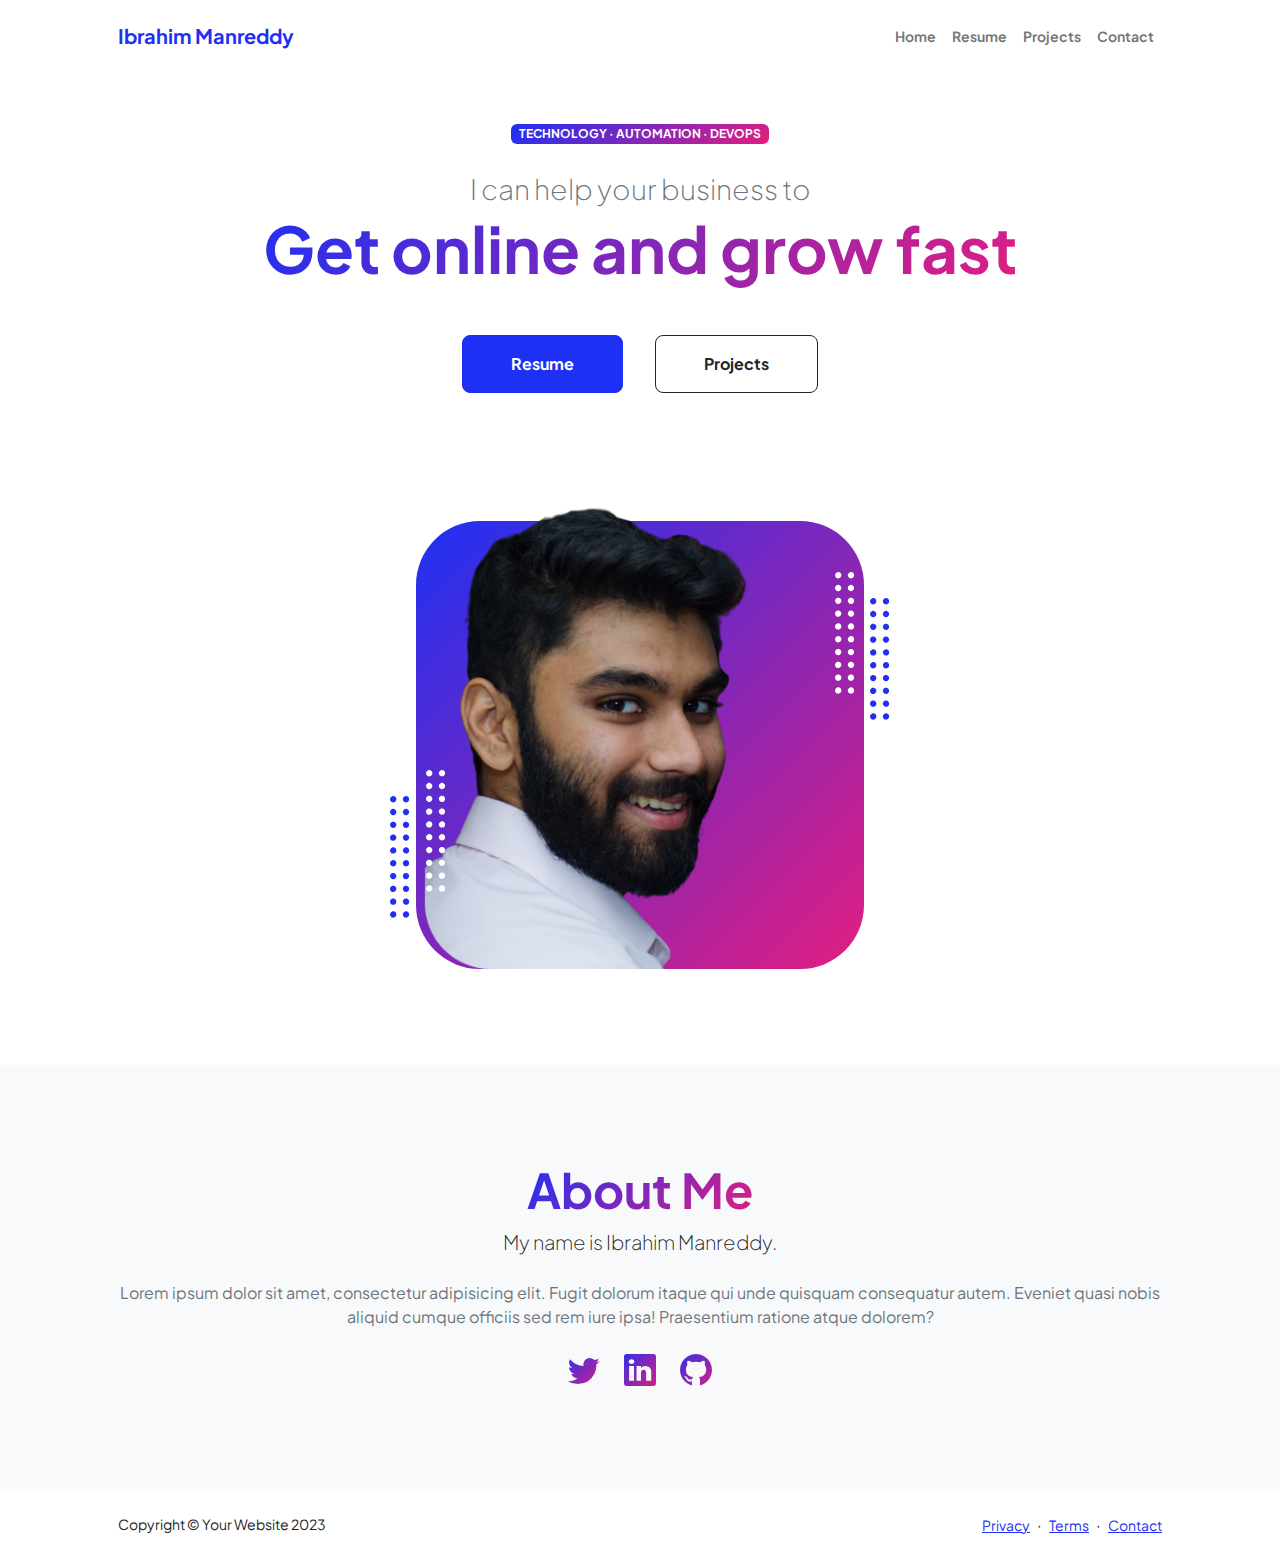
==== index.html @ 3e93861f "modified homepage" ====
<!DOCTYPE html>
<html lang="en">
    <head>
        <meta charset="utf-8" />
        <meta name="viewport" content="width=device-width, initial-scale=1, shrink-to-fit=no" />
        <meta name="description" content="" />
        <meta name="author" content="" />
        <title>Personal - Ibrahim Manreddy</title>
        <!-- Favicon-->
        <link rel="icon" type="image/x-icon" href="assets/favicon.ico" />
        <!-- Custom Google font-->
        <link rel="preconnect" href="https://fonts.googleapis.com" />
        <link rel="preconnect" href="https://fonts.gstatic.com" crossorigin />
        <link href="https://fonts.googleapis.com/css2?family=Plus+Jakarta+Sans:wght@100;200;300;400;500;600;700;800;900&amp;display=swap" rel="stylesheet" />
        <!-- Bootstrap icons-->
        <link href="https://cdn.jsdelivr.net/npm/bootstrap-icons@1.8.1/font/bootstrap-icons.css" rel="stylesheet" />
        <!-- Core theme CSS (includes Bootstrap)-->
        <link href="css/styles.css" rel="stylesheet" />
    </head>
    <body class="d-flex flex-column h-100">
        <main class="flex-shrink-0">
            <!-- Navigation-->
            <nav class="navbar navbar-expand-lg navbar-light bg-white py-3">
                <div class="container px-5">
                    <a class="navbar-brand" href="index.html"><span class="fw-bolder text-primary">Ibrahim Manreddy</span></a>
                    <button class="navbar-toggler" type="button" data-bs-toggle="collapse" data-bs-target="#navbarSupportedContent" aria-controls="navbarSupportedContent" aria-expanded="false" aria-label="Toggle navigation"><span class="navbar-toggler-icon"></span></button>
                    <div class="collapse navbar-collapse" id="navbarSupportedContent">
                        <ul class="navbar-nav ms-auto mb-2 mb-lg-0 small fw-bolder">
                            <li class="nav-item"><a class="nav-link" href="index.html">Home</a></li>
                            <li class="nav-item"><a class="nav-link" href="resume.html">Resume</a></li>
                            <li class="nav-item"><a class="nav-link" href="projects.html">Projects</a></li>
                            <li class="nav-item"><a class="nav-link" href="contact.html">Contact</a></li>
                        </ul>
                    </div>
                </div>
            </nav>
            <!-- Header-->
            <header class="py-5">
                <div class="container px-5 pb-5">
                    <div class="row gx-5 align-items-center">
                        <div class="col-xxl-5">
                            <!-- Header text content-->
                            <div class="text-center text-xxl-start">
                                <div class="badge bg-gradient-primary-to-secondary text-white mb-4"><div class="text-uppercase">Technology &middot; Automation &middot; DevOps</div></div>
                                <div class="fs-3 fw-light text-muted">I can help your business to</div>
                                <h1 class="display-3 fw-bolder mb-5"><span class="text-gradient d-inline">Get online and grow fast</span></h1>
                                <div class="d-grid gap-3 d-sm-flex justify-content-sm-center justify-content-xxl-start mb-3">
                                    <a class="btn btn-primary btn-lg px-5 py-3 me-sm-3 fs-6 fw-bolder" href="resume.html">Resume</a>
                                    <a class="btn btn-outline-dark btn-lg px-5 py-3 fs-6 fw-bolder" href="projects.html">Projects</a>
                                </div>
                            </div>
                        </div>
                        <div class="col-xxl-7">
                            <!-- Header profile picture-->
                            <div class="d-flex justify-content-center mt-5 mt-xxl-0">
                                <div class="profile bg-gradient-primary-to-secondary">
                                    <!-- TIP: For best results, use a photo with a transparent background like the demo example below-->
                                    <!-- Watch a tutorial on how to do this on YouTube (link)-->
                                    <img class="profile-img" src="assets/profile.png" alt="..." />
                                    <div class="dots-1">
                                        <!-- SVG Dots-->
                                        <svg version="1.1" xmlns="http://www.w3.org/2000/svg" xmlns:xlink="http://www.w3.org/1999/xlink" x="0px" y="0px" viewBox="0 0 191.6 1215.4" style="enable-background: new 0 0 191.6 1215.4" xml:space="preserve">
                                            <g transform="translate(0.000000,1280.000000) scale(0.100000,-0.100000)">
                                                <path d="M227.7,12788.6c-105-35-200-141-222-248c-43-206,163-412,369-369c155,32,275,190,260,339c-11,105-90,213-190,262        C383.7,12801.6,289.7,12808.6,227.7,12788.6z"></path>
                                                <path d="M1507.7,12788.6c-151-50-253-216-222-362c25-119,136-230,254-255c194-41,395,142,375,339c-11,105-90,213-190,262        C1663.7,12801.6,1569.7,12808.6,1507.7,12788.6z"></path>
                                                <path d="M227.7,11508.6c-105-35-200-141-222-248c-43-206,163-412,369-369c155,32,275,190,260,339c-11,105-90,213-190,262        C383.7,11521.6,289.7,11528.6,227.7,11508.6z"></path>
                                                <path d="M1507.7,11508.6c-151-50-253-216-222-362c25-119,136-230,254-255c194-41,395,142,375,339c-11,105-90,213-190,262        C1663.7,11521.6,1569.7,11528.6,1507.7,11508.6z"></path>
                                                <path d="M227.7,10228.6c-105-35-200-141-222-248c-43-206,163-412,369-369c155,32,275,190,260,339c-11,105-90,213-190,262        C383.7,10241.6,289.7,10248.6,227.7,10228.6z"></path>
                                                <path d="M1507.7,10228.6c-105-35-200-141-222-248c-43-206,163-412,369-369c155,32,275,190,260,339c-11,105-90,213-190,262        C1663.7,10241.6,1569.7,10248.6,1507.7,10228.6z"></path>
                                                <path d="M227.7,8948.6c-105-35-200-141-222-248c-43-206,163-412,369-369c155,32,275,190,260,339c-11,105-90,213-190,262        C383.7,8961.6,289.7,8968.6,227.7,8948.6z"></path>
                                                <path d="M1507.7,8948.6c-105-35-200-141-222-248c-43-206,163-412,369-369c155,32,275,190,260,339c-11,105-90,213-190,262        C1663.7,8961.6,1569.7,8968.6,1507.7,8948.6z"></path>
                                                <path d="M227.7,7668.6c-105-35-200-141-222-248c-43-206,163-412,369-369c155,32,275,190,260,339c-11,105-90,213-190,262        C383.7,7681.6,289.7,7688.6,227.7,7668.6z"></path>
                                                <path d="M1507.7,7668.6c-105-35-200-141-222-248c-43-206,163-412,369-369c155,32,275,190,260,339c-11,105-90,213-190,262        C1663.7,7681.6,1569.7,7688.6,1507.7,7668.6z"></path>
                                                <path d="M227.7,6388.6c-105-35-200-141-222-248c-43-206,163-412,369-369c155,32,275,190,260,339c-11,105-90,213-190,262        C383.7,6401.6,289.7,6408.6,227.7,6388.6z"></path>
                                                <path d="M1507.7,6388.6c-105-35-200-141-222-248c-43-206,163-412,369-369c155,32,275,190,260,339c-11,105-90,213-190,262        C1663.7,6401.6,1569.7,6408.6,1507.7,6388.6z"></path>
                                                <path d="M227.7,5108.6c-105-35-200-141-222-248c-43-206,163-412,369-369c155,32,275,190,260,339c-11,105-90,213-190,262        C383.7,5121.6,289.7,5128.6,227.7,5108.6z"></path>
                                                <path d="M1507.7,5108.6c-105-35-200-141-222-248c-43-206,163-412,369-369c155,32,275,190,260,339c-11,105-90,213-190,262        C1663.7,5121.6,1569.7,5128.6,1507.7,5108.6z"></path>
                                                <path d="M227.7,3828.6c-105-35-200-141-222-248c-43-206,163-412,369-369c155,32,275,190,260,339c-11,105-90,213-190,262        C383.7,3841.6,289.7,3848.6,227.7,3828.6z"></path>
                                                <path d="M1507.7,3828.6c-105-35-200-141-222-248c-43-206,163-412,369-369c155,32,275,190,260,339c-11,105-90,213-190,262        C1663.7,3841.6,1569.7,3848.6,1507.7,3828.6z"></path>
                                                <path d="M227.7,2548.6c-105-35-200-141-222-248c-43-206,163-412,369-369c155,32,275,190,260,339c-11,105-90,213-190,262        C383.7,2561.6,289.7,2568.6,227.7,2548.6z"></path>
                                                <path d="M1507.7,2548.6c-105-35-200-141-222-248c-43-206,163-412,369-369c155,32,275,190,260,339c-11,105-90,213-190,262        C1663.7,2561.6,1569.7,2568.6,1507.7,2548.6z"></path>
                                                <path d="M227.7,1268.6c-105-35-200-141-222-248c-43-206,163-412,369-369c155,32,275,190,260,339c-11,105-90,213-190,262        C383.7,1281.6,289.7,1288.6,227.7,1268.6z"></path>
                                                <path d="M1507.7,1268.6c-105-35-200-141-222-248c-43-206,163-412,369-369c155,32,275,190,260,339c-11,105-90,213-190,262        C1663.7,1281.6,1569.7,1288.6,1507.7,1268.6z"></path>
                                            </g>
                                        </svg>
                                        <!-- END of SVG dots-->
                                    </div>
                                    <div class="dots-2">
                                        <!-- SVG Dots-->
                                        <svg version="1.1" xmlns="http://www.w3.org/2000/svg" xmlns:xlink="http://www.w3.org/1999/xlink" x="0px" y="0px" viewBox="0 0 191.6 1215.4" style="enable-background: new 0 0 191.6 1215.4" xml:space="preserve">
                                            <g transform="translate(0.000000,1280.000000) scale(0.100000,-0.100000)">
                                                <path d="M227.7,12788.6c-105-35-200-141-222-248c-43-206,163-412,369-369c155,32,275,190,260,339c-11,105-90,213-190,262        C383.7,12801.6,289.7,12808.6,227.7,12788.6z"></path>
                                                <path d="M1507.7,12788.6c-151-50-253-216-222-362c25-119,136-230,254-255c194-41,395,142,375,339c-11,105-90,213-190,262        C1663.7,12801.6,1569.7,12808.6,1507.7,12788.6z"></path>
                                                <path d="M227.7,11508.6c-105-35-200-141-222-248c-43-206,163-412,369-369c155,32,275,190,260,339c-11,105-90,213-190,262        C383.7,11521.6,289.7,11528.6,227.7,11508.6z"></path>
                                                <path d="M1507.7,11508.6c-151-50-253-216-222-362c25-119,136-230,254-255c194-41,395,142,375,339c-11,105-90,213-190,262        C1663.7,11521.6,1569.7,11528.6,1507.7,11508.6z"></path>
                                                <path d="M227.7,10228.6c-105-35-200-141-222-248c-43-206,163-412,369-369c155,32,275,190,260,339c-11,105-90,213-190,262        C383.7,10241.6,289.7,10248.6,227.7,10228.6z"></path>
                                                <path d="M1507.7,10228.6c-105-35-200-141-222-248c-43-206,163-412,369-369c155,32,275,190,260,339c-11,105-90,213-190,262        C1663.7,10241.6,1569.7,10248.6,1507.7,10228.6z"></path>
                                                <path d="M227.7,8948.6c-105-35-200-141-222-248c-43-206,163-412,369-369c155,32,275,190,260,339c-11,105-90,213-190,262        C383.7,8961.6,289.7,8968.6,227.7,8948.6z"></path>
                                                <path d="M1507.7,8948.6c-105-35-200-141-222-248c-43-206,163-412,369-369c155,32,275,190,260,339c-11,105-90,213-190,262        C1663.7,8961.6,1569.7,8968.6,1507.7,8948.6z"></path>
                                                <path d="M227.7,7668.6c-105-35-200-141-222-248c-43-206,163-412,369-369c155,32,275,190,260,339c-11,105-90,213-190,262        C383.7,7681.6,289.7,7688.6,227.7,7668.6z"></path>
                                                <path d="M1507.7,7668.6c-105-35-200-141-222-248c-43-206,163-412,369-369c155,32,275,190,260,339c-11,105-90,213-190,262        C1663.7,7681.6,1569.7,7688.6,1507.7,7668.6z"></path>
                                                <path d="M227.7,6388.6c-105-35-200-141-222-248c-43-206,163-412,369-369c155,32,275,190,260,339c-11,105-90,213-190,262        C383.7,6401.6,289.7,6408.6,227.7,6388.6z"></path>
                                                <path d="M1507.7,6388.6c-105-35-200-141-222-248c-43-206,163-412,369-369c155,32,275,190,260,339c-11,105-90,213-190,262        C1663.7,6401.6,1569.7,6408.6,1507.7,6388.6z"></path>
                                                <path d="M227.7,5108.6c-105-35-200-141-222-248c-43-206,163-412,369-369c155,32,275,190,260,339c-11,105-90,213-190,262        C383.7,5121.6,289.7,5128.6,227.7,5108.6z"></path>
                                                <path d="M1507.7,5108.6c-105-35-200-141-222-248c-43-206,163-412,369-369c155,32,275,190,260,339c-11,105-90,213-190,262        C1663.7,5121.6,1569.7,5128.6,1507.7,5108.6z"></path>
                                                <path d="M227.7,3828.6c-105-35-200-141-222-248c-43-206,163-412,369-369c155,32,275,190,260,339c-11,105-90,213-190,262        C383.7,3841.6,289.7,3848.6,227.7,3828.6z"></path>
                                                <path d="M1507.7,3828.6c-105-35-200-141-222-248c-43-206,163-412,369-369c155,32,275,190,260,339c-11,105-90,213-190,262        C1663.7,3841.6,1569.7,3848.6,1507.7,3828.6z"></path>
                                                <path d="M227.7,2548.6c-105-35-200-141-222-248c-43-206,163-412,369-369c155,32,275,190,260,339c-11,105-90,213-190,262        C383.7,2561.6,289.7,2568.6,227.7,2548.6z"></path>
                                                <path d="M1507.7,2548.6c-105-35-200-141-222-248c-43-206,163-412,369-369c155,32,275,190,260,339c-11,105-90,213-190,262        C1663.7,2561.6,1569.7,2568.6,1507.7,2548.6z"></path>
                                                <path d="M227.7,1268.6c-105-35-200-141-222-248c-43-206,163-412,369-369c155,32,275,190,260,339c-11,105-90,213-190,262        C383.7,1281.6,289.7,1288.6,227.7,1268.6z"></path>
                                                <path d="M1507.7,1268.6c-105-35-200-141-222-248c-43-206,163-412,369-369c155,32,275,190,260,339c-11,105-90,213-190,262        C1663.7,1281.6,1569.7,1288.6,1507.7,1268.6z"></path>
                                            </g>
                                        </svg>
                                        <!-- END of SVG dots-->
                                    </div>
                                    <div class="dots-3">
                                        <!-- SVG Dots-->
                                        <svg version="1.1" xmlns="http://www.w3.org/2000/svg" xmlns:xlink="http://www.w3.org/1999/xlink" x="0px" y="0px" viewBox="0 0 191.6 1215.4" style="enable-background: new 0 0 191.6 1215.4" xml:space="preserve">
                                            <g transform="translate(0.000000,1280.000000) scale(0.100000,-0.100000)">
                                                <path d="M227.7,12788.6c-105-35-200-141-222-248c-43-206,163-412,369-369c155,32,275,190,260,339c-11,105-90,213-190,262        C383.7,12801.6,289.7,12808.6,227.7,12788.6z"></path>
                                                <path d="M1507.7,12788.6c-151-50-253-216-222-362c25-119,136-230,254-255c194-41,395,142,375,339c-11,105-90,213-190,262        C1663.7,12801.6,1569.7,12808.6,1507.7,12788.6z"></path>
                                                <path d="M227.7,11508.6c-105-35-200-141-222-248c-43-206,163-412,369-369c155,32,275,190,260,339c-11,105-90,213-190,262        C383.7,11521.6,289.7,11528.6,227.7,11508.6z"></path>
                                                <path d="M1507.7,11508.6c-151-50-253-216-222-362c25-119,136-230,254-255c194-41,395,142,375,339c-11,105-90,213-190,262        C1663.7,11521.6,1569.7,11528.6,1507.7,11508.6z"></path>
                                                <path d="M227.7,10228.6c-105-35-200-141-222-248c-43-206,163-412,369-369c155,32,275,190,260,339c-11,105-90,213-190,262        C383.7,10241.6,289.7,10248.6,227.7,10228.6z"></path>
                                                <path d="M1507.7,10228.6c-105-35-200-141-222-248c-43-206,163-412,369-369c155,32,275,190,260,339c-11,105-90,213-190,262        C1663.7,10241.6,1569.7,10248.6,1507.7,10228.6z"></path>
                                                <path d="M227.7,8948.6c-105-35-200-141-222-248c-43-206,163-412,369-369c155,32,275,190,260,339c-11,105-90,213-190,262        C383.7,8961.6,289.7,8968.6,227.7,8948.6z"></path>
                                                <path d="M1507.7,8948.6c-105-35-200-141-222-248c-43-206,163-412,369-369c155,32,275,190,260,339c-11,105-90,213-190,262        C1663.7,8961.6,1569.7,8968.6,1507.7,8948.6z"></path>
                                                <path d="M227.7,7668.6c-105-35-200-141-222-248c-43-206,163-412,369-369c155,32,275,190,260,339c-11,105-90,213-190,262        C383.7,7681.6,289.7,7688.6,227.7,7668.6z"></path>
                                                <path d="M1507.7,7668.6c-105-35-200-141-222-248c-43-206,163-412,369-369c155,32,275,190,260,339c-11,105-90,213-190,262        C1663.7,7681.6,1569.7,7688.6,1507.7,7668.6z"></path>
                                                <path d="M227.7,6388.6c-105-35-200-141-222-248c-43-206,163-412,369-369c155,32,275,190,260,339c-11,105-90,213-190,262        C383.7,6401.6,289.7,6408.6,227.7,6388.6z"></path>
                                                <path d="M1507.7,6388.6c-105-35-200-141-222-248c-43-206,163-412,369-369c155,32,275,190,260,339c-11,105-90,213-190,262        C1663.7,6401.6,1569.7,6408.6,1507.7,6388.6z"></path>
                                                <path d="M227.7,5108.6c-105-35-200-141-222-248c-43-206,163-412,369-369c155,32,275,190,260,339c-11,105-90,213-190,262        C383.7,5121.6,289.7,5128.6,227.7,5108.6z"></path>
                                                <path d="M1507.7,5108.6c-105-35-200-141-222-248c-43-206,163-412,369-369c155,32,275,190,260,339c-11,105-90,213-190,262        C1663.7,5121.6,1569.7,5128.6,1507.7,5108.6z"></path>
                                                <path d="M227.7,3828.6c-105-35-200-141-222-248c-43-206,163-412,369-369c155,32,275,190,260,339c-11,105-90,213-190,262        C383.7,3841.6,289.7,3848.6,227.7,3828.6z"></path>
                                                <path d="M1507.7,3828.6c-105-35-200-141-222-248c-43-206,163-412,369-369c155,32,275,190,260,339c-11,105-90,213-190,262        C1663.7,3841.6,1569.7,3848.6,1507.7,3828.6z"></path>
                                                <path d="M227.7,2548.6c-105-35-200-141-222-248c-43-206,163-412,369-369c155,32,275,190,260,339c-11,105-90,213-190,262        C383.7,2561.6,289.7,2568.6,227.7,2548.6z"></path>
                                                <path d="M1507.7,2548.6c-105-35-200-141-222-248c-43-206,163-412,369-369c155,32,275,190,260,339c-11,105-90,213-190,262        C1663.7,2561.6,1569.7,2568.6,1507.7,2548.6z"></path>
                                                <path d="M227.7,1268.6c-105-35-200-141-222-248c-43-206,163-412,369-369c155,32,275,190,260,339c-11,105-90,213-190,262        C383.7,1281.6,289.7,1288.6,227.7,1268.6z"></path>
                                                <path d="M1507.7,1268.6c-105-35-200-141-222-248c-43-206,163-412,369-369c155,32,275,190,260,339c-11,105-90,213-190,262        C1663.7,1281.6,1569.7,1288.6,1507.7,1268.6z"></path>
                                            </g>
                                        </svg>
                                        <!-- END of SVG dots-->
                                    </div>
                                    <div class="dots-4">
                                        <!-- SVG Dots-->
                                        <svg version="1.1" xmlns="http://www.w3.org/2000/svg" xmlns:xlink="http://www.w3.org/1999/xlink" x="0px" y="0px" viewBox="0 0 191.6 1215.4" style="enable-background: new 0 0 191.6 1215.4" xml:space="preserve">
                                            <g transform="translate(0.000000,1280.000000) scale(0.100000,-0.100000)">
                                                <path d="M227.7,12788.6c-105-35-200-141-222-248c-43-206,163-412,369-369c155,32,275,190,260,339c-11,105-90,213-190,262        C383.7,12801.6,289.7,12808.6,227.7,12788.6z"></path>
                                                <path d="M1507.7,12788.6c-151-50-253-216-222-362c25-119,136-230,254-255c194-41,395,142,375,339c-11,105-90,213-190,262        C1663.7,12801.6,1569.7,12808.6,1507.7,12788.6z"></path>
                                                <path d="M227.7,11508.6c-105-35-200-141-222-248c-43-206,163-412,369-369c155,32,275,190,260,339c-11,105-90,213-190,262        C383.7,11521.6,289.7,11528.6,227.7,11508.6z"></path>
                                                <path d="M1507.7,11508.6c-151-50-253-216-222-362c25-119,136-230,254-255c194-41,395,142,375,339c-11,105-90,213-190,262        C1663.7,11521.6,1569.7,11528.6,1507.7,11508.6z"></path>
                                                <path d="M227.7,10228.6c-105-35-200-141-222-248c-43-206,163-412,369-369c155,32,275,190,260,339c-11,105-90,213-190,262        C383.7,10241.6,289.7,10248.6,227.7,10228.6z"></path>
                                                <path d="M1507.7,10228.6c-105-35-200-141-222-248c-43-206,163-412,369-369c155,32,275,190,260,339c-11,105-90,213-190,262        C1663.7,10241.6,1569.7,10248.6,1507.7,10228.6z"></path>
                                                <path d="M227.7,8948.6c-105-35-200-141-222-248c-43-206,163-412,369-369c155,32,275,190,260,339c-11,105-90,213-190,262        C383.7,8961.6,289.7,8968.6,227.7,8948.6z"></path>
                                                <path d="M1507.7,8948.6c-105-35-200-141-222-248c-43-206,163-412,369-369c155,32,275,190,260,339c-11,105-90,213-190,262        C1663.7,8961.6,1569.7,8968.6,1507.7,8948.6z"></path>
                                                <path d="M227.7,7668.6c-105-35-200-141-222-248c-43-206,163-412,369-369c155,32,275,190,260,339c-11,105-90,213-190,262        C383.7,7681.6,289.7,7688.6,227.7,7668.6z"></path>
                                                <path d="M1507.7,7668.6c-105-35-200-141-222-248c-43-206,163-412,369-369c155,32,275,190,260,339c-11,105-90,213-190,262        C1663.7,7681.6,1569.7,7688.6,1507.7,7668.6z"></path>
                                                <path d="M227.7,6388.6c-105-35-200-141-222-248c-43-206,163-412,369-369c155,32,275,190,260,339c-11,105-90,213-190,262        C383.7,6401.6,289.7,6408.6,227.7,6388.6z"></path>
                                                <path d="M1507.7,6388.6c-105-35-200-141-222-248c-43-206,163-412,369-369c155,32,275,190,260,339c-11,105-90,213-190,262        C1663.7,6401.6,1569.7,6408.6,1507.7,6388.6z"></path>
                                                <path d="M227.7,5108.6c-105-35-200-141-222-248c-43-206,163-412,369-369c155,32,275,190,260,339c-11,105-90,213-190,262        C383.7,5121.6,289.7,5128.6,227.7,5108.6z"></path>
                                                <path d="M1507.7,5108.6c-105-35-200-141-222-248c-43-206,163-412,369-369c155,32,275,190,260,339c-11,105-90,213-190,262        C1663.7,5121.6,1569.7,5128.6,1507.7,5108.6z"></path>
                                                <path d="M227.7,3828.6c-105-35-200-141-222-248c-43-206,163-412,369-369c155,32,275,190,260,339c-11,105-90,213-190,262        C383.7,3841.6,289.7,3848.6,227.7,3828.6z"></path>
                                                <path d="M1507.7,3828.6c-105-35-200-141-222-248c-43-206,163-412,369-369c155,32,275,190,260,339c-11,105-90,213-190,262        C1663.7,3841.6,1569.7,3848.6,1507.7,3828.6z"></path>
                                                <path d="M227.7,2548.6c-105-35-200-141-222-248c-43-206,163-412,369-369c155,32,275,190,260,339c-11,105-90,213-190,262        C383.7,2561.6,289.7,2568.6,227.7,2548.6z"></path>
                                                <path d="M1507.7,2548.6c-105-35-200-141-222-248c-43-206,163-412,369-369c155,32,275,190,260,339c-11,105-90,213-190,262        C1663.7,2561.6,1569.7,2568.6,1507.7,2548.6z"></path>
                                                <path d="M227.7,1268.6c-105-35-200-141-222-248c-43-206,163-412,369-369c155,32,275,190,260,339c-11,105-90,213-190,262        C383.7,1281.6,289.7,1288.6,227.7,1268.6z"></path>
                                                <path d="M1507.7,1268.6c-105-35-200-141-222-248c-43-206,163-412,369-369c155,32,275,190,260,339c-11,105-90,213-190,262        C1663.7,1281.6,1569.7,1288.6,1507.7,1268.6z"></path>
                                            </g>
                                        </svg>
                                        <!-- END of SVG dots-->
                                    </div>
                                </div>
                            </div>
                        </div>
                    </div>
                </div>
            </header>
            <!-- About Section-->
            <section class="bg-light py-5">
                <div class="container px-5">
                    <div class="row gx-5 justify-content-center">
                        <div class="col-xxl-8">
                            <div class="text-center my-5">
                                <h2 class="display-5 fw-bolder"><span class="text-gradient d-inline">About Me</span></h2>
                                <p class="lead fw-light mb-4">My name is Ibrahim Manreddy.</p>
                                <p class="text-muted">Lorem ipsum dolor sit amet, consectetur adipisicing elit. Fugit dolorum itaque qui unde quisquam consequatur autem. Eveniet quasi nobis aliquid cumque officiis sed rem iure ipsa! Praesentium ratione atque dolorem?</p>
                                <div class="d-flex justify-content-center fs-2 gap-4">
                                    <a class="text-gradient" href="#!"><i class="bi bi-twitter"></i></a>
                                    <a class="text-gradient" href="#!"><i class="bi bi-linkedin"></i></a>
                                    <a class="text-gradient" href="#!"><i class="bi bi-github"></i></a>
                                </div>
                            </div>
                        </div>
                    </div>
                </div>
            </section>
        </main>
        <!-- Footer-->
        <footer class="bg-white py-4 mt-auto">
            <div class="container px-5">
                <div class="row align-items-center justify-content-between flex-column flex-sm-row">
                    <div class="col-auto"><div class="small m-0">Copyright &copy; Your Website 2023</div></div>
                    <div class="col-auto">
                        <a class="small" href="#!">Privacy</a>
                        <span class="mx-1">&middot;</span>
                        <a class="small" href="#!">Terms</a>
                        <span class="mx-1">&middot;</span>
                        <a class="small" href="#!">Contact</a>
                    </div>
                </div>
            </div>
        </footer>
        <!-- Bootstrap core JS-->
        <script src="https://cdn.jsdelivr.net/npm/bootstrap@5.2.3/dist/js/bootstrap.bundle.min.js"></script>
        <!-- Core theme JS-->
        <script src="js/scripts.js"></script>
    </body>
</html>
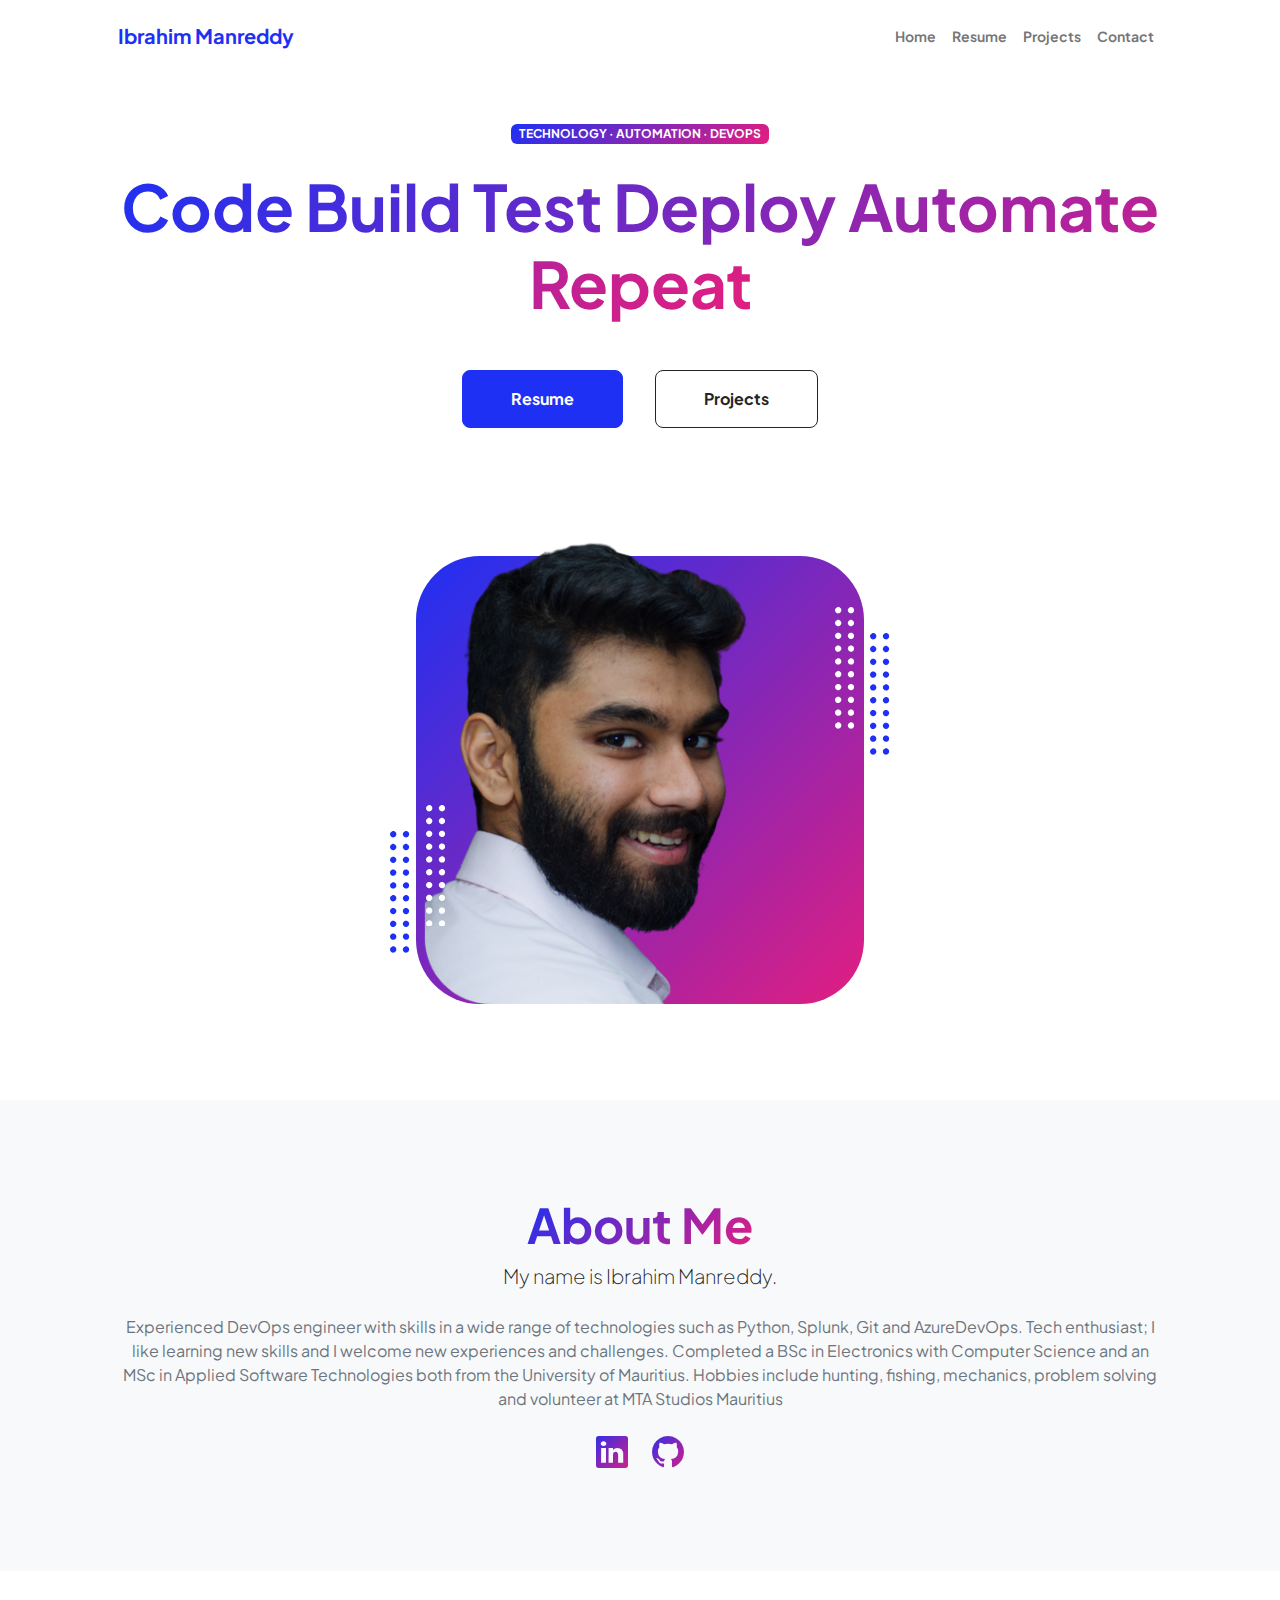
==== commit 1e179ec5: "Changes to homepage" ====
--- a/index.html
+++ b/index.html
@@ -42,8 +42,8 @@
                             <!-- Header text content-->
                             <div class="text-center text-xxl-start">
                                 <div class="badge bg-gradient-primary-to-secondary text-white mb-4"><div class="text-uppercase">Technology &middot; Automation &middot; DevOps</div></div>
-                                <div class="fs-3 fw-light text-muted">I can help your business to</div>
-                                <h1 class="display-3 fw-bolder mb-5"><span class="text-gradient d-inline">Get online and grow fast</span></h1>
+                                <!-- <div class="fs-3 fw-light text-muted">I can help your business to</div> -->
+                                <h1 class="display-3 fw-bolder mb-5"><span class="text-gradient d-inline">Code Build Test Deploy Automate Repeat</span></h1>
                                 <div class="d-grid gap-3 d-sm-flex justify-content-sm-center justify-content-xxl-start mb-3">
                                     <a class="btn btn-primary btn-lg px-5 py-3 me-sm-3 fs-6 fw-bolder" href="resume.html">Resume</a>
                                     <a class="btn btn-outline-dark btn-lg px-5 py-3 fs-6 fw-bolder" href="projects.html">Projects</a>
@@ -183,11 +183,11 @@
                             <div class="text-center my-5">
                                 <h2 class="display-5 fw-bolder"><span class="text-gradient d-inline">About Me</span></h2>
                                 <p class="lead fw-light mb-4">My name is Ibrahim Manreddy.</p>
-                                <p class="text-muted">Lorem ipsum dolor sit amet, consectetur adipisicing elit. Fugit dolorum itaque qui unde quisquam consequatur autem. Eveniet quasi nobis aliquid cumque officiis sed rem iure ipsa! Praesentium ratione atque dolorem?</p>
+                                <p class="text-muted">Experienced DevOps engineer with skills in a wide range of technologies such as Python, Splunk, Git and AzureDevOps. Tech enthusiast; I like learning new skills and I welcome new experiences and challenges. Completed a BSc in Electronics with Computer Science and an MSc in Applied Software Technologies both from the University of Mauritius. Hobbies include hunting, fishing, mechanics, problem solving and volunteer at MTA Studios Mauritius</p>
                                 <div class="d-flex justify-content-center fs-2 gap-4">
-                                    <a class="text-gradient" href="#!"><i class="bi bi-twitter"></i></a>
-                                    <a class="text-gradient" href="#!"><i class="bi bi-linkedin"></i></a>
-                                    <a class="text-gradient" href="#!"><i class="bi bi-github"></i></a>
+                                    <!-- <a class="text-gradient" href="#!"><i class="bi bi-twitter"></i></a> -->
+                                    <a class="text-gradient" href="https://www.linkedin.com/in/ibrahim-siddick-ahmad-manreddy-6a682565"><i class="bi bi-linkedin"></i></a>
+                                    <a class="text-gradient" href="https://github.com/manreddy"><i class="bi bi-github"></i></a>
                                 </div>
                             </div>
                         </div>
@@ -197,7 +197,7 @@
         </main>
         <!-- Footer-->
         <footer class="bg-white py-4 mt-auto">
-            <div class="container px-5">
+            <!-- <div class="container px-5">
                 <div class="row align-items-center justify-content-between flex-column flex-sm-row">
                     <div class="col-auto"><div class="small m-0">Copyright &copy; Your Website 2023</div></div>
                     <div class="col-auto">
@@ -208,7 +208,7 @@
                         <a class="small" href="#!">Contact</a>
                     </div>
                 </div>
-            </div>
+            </div> -->
         </footer>
         <!-- Bootstrap core JS-->
         <script src="https://cdn.jsdelivr.net/npm/bootstrap@5.2.3/dist/js/bootstrap.bundle.min.js"></script>
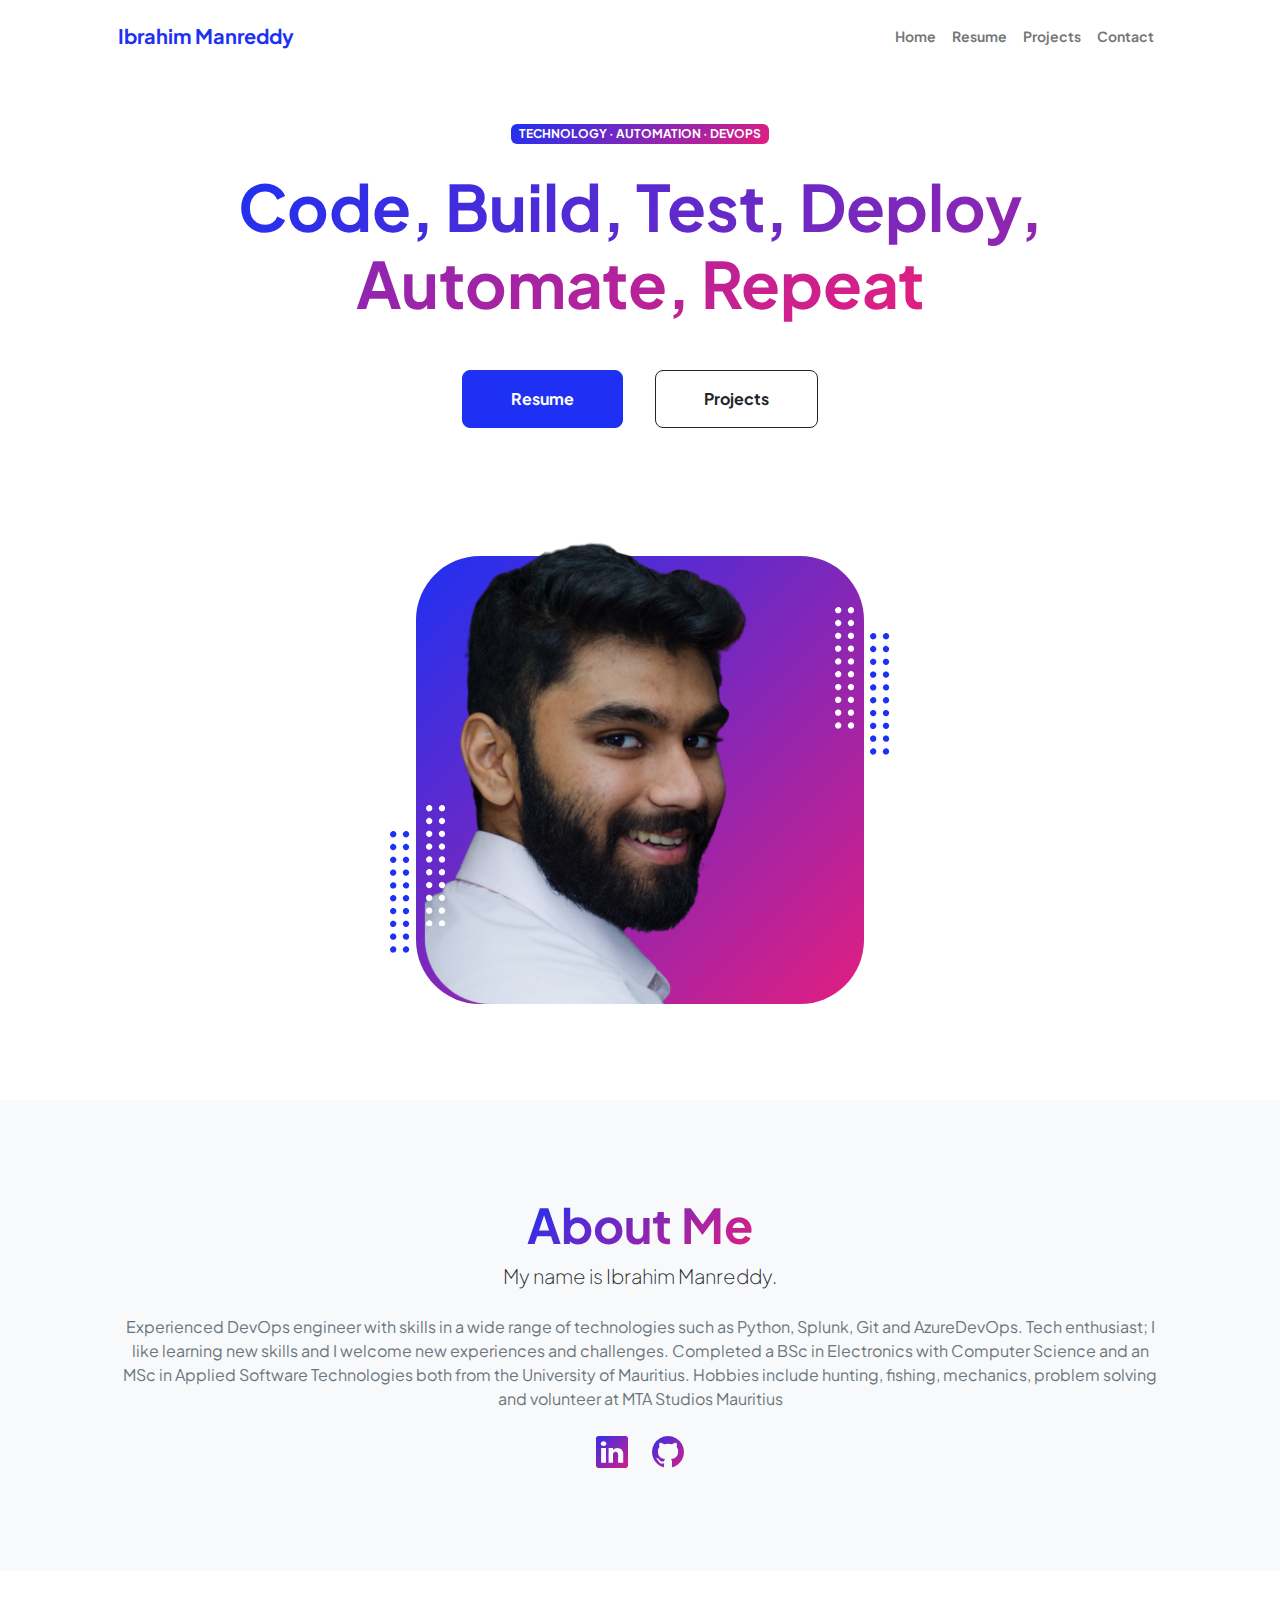
==== commit f2ed7c16: "changed homepage" ====
--- a/index.html
+++ b/index.html
@@ -43,7 +43,7 @@
                             <div class="text-center text-xxl-start">
                                 <div class="badge bg-gradient-primary-to-secondary text-white mb-4"><div class="text-uppercase">Technology &middot; Automation &middot; DevOps</div></div>
                                 <!-- <div class="fs-3 fw-light text-muted">I can help your business to</div> -->
-                                <h1 class="display-3 fw-bolder mb-5"><span class="text-gradient d-inline">Code Build Test Deploy Automate Repeat</span></h1>
+                                <h1 class="display-3 fw-bolder mb-5"><span class="text-gradient d-inline">Code, Build, Test, Deploy, Automate, Repeat</span></h1>
                                 <div class="d-grid gap-3 d-sm-flex justify-content-sm-center justify-content-xxl-start mb-3">
                                     <a class="btn btn-primary btn-lg px-5 py-3 me-sm-3 fs-6 fw-bolder" href="resume.html">Resume</a>
                                     <a class="btn btn-outline-dark btn-lg px-5 py-3 fs-6 fw-bolder" href="projects.html">Projects</a>
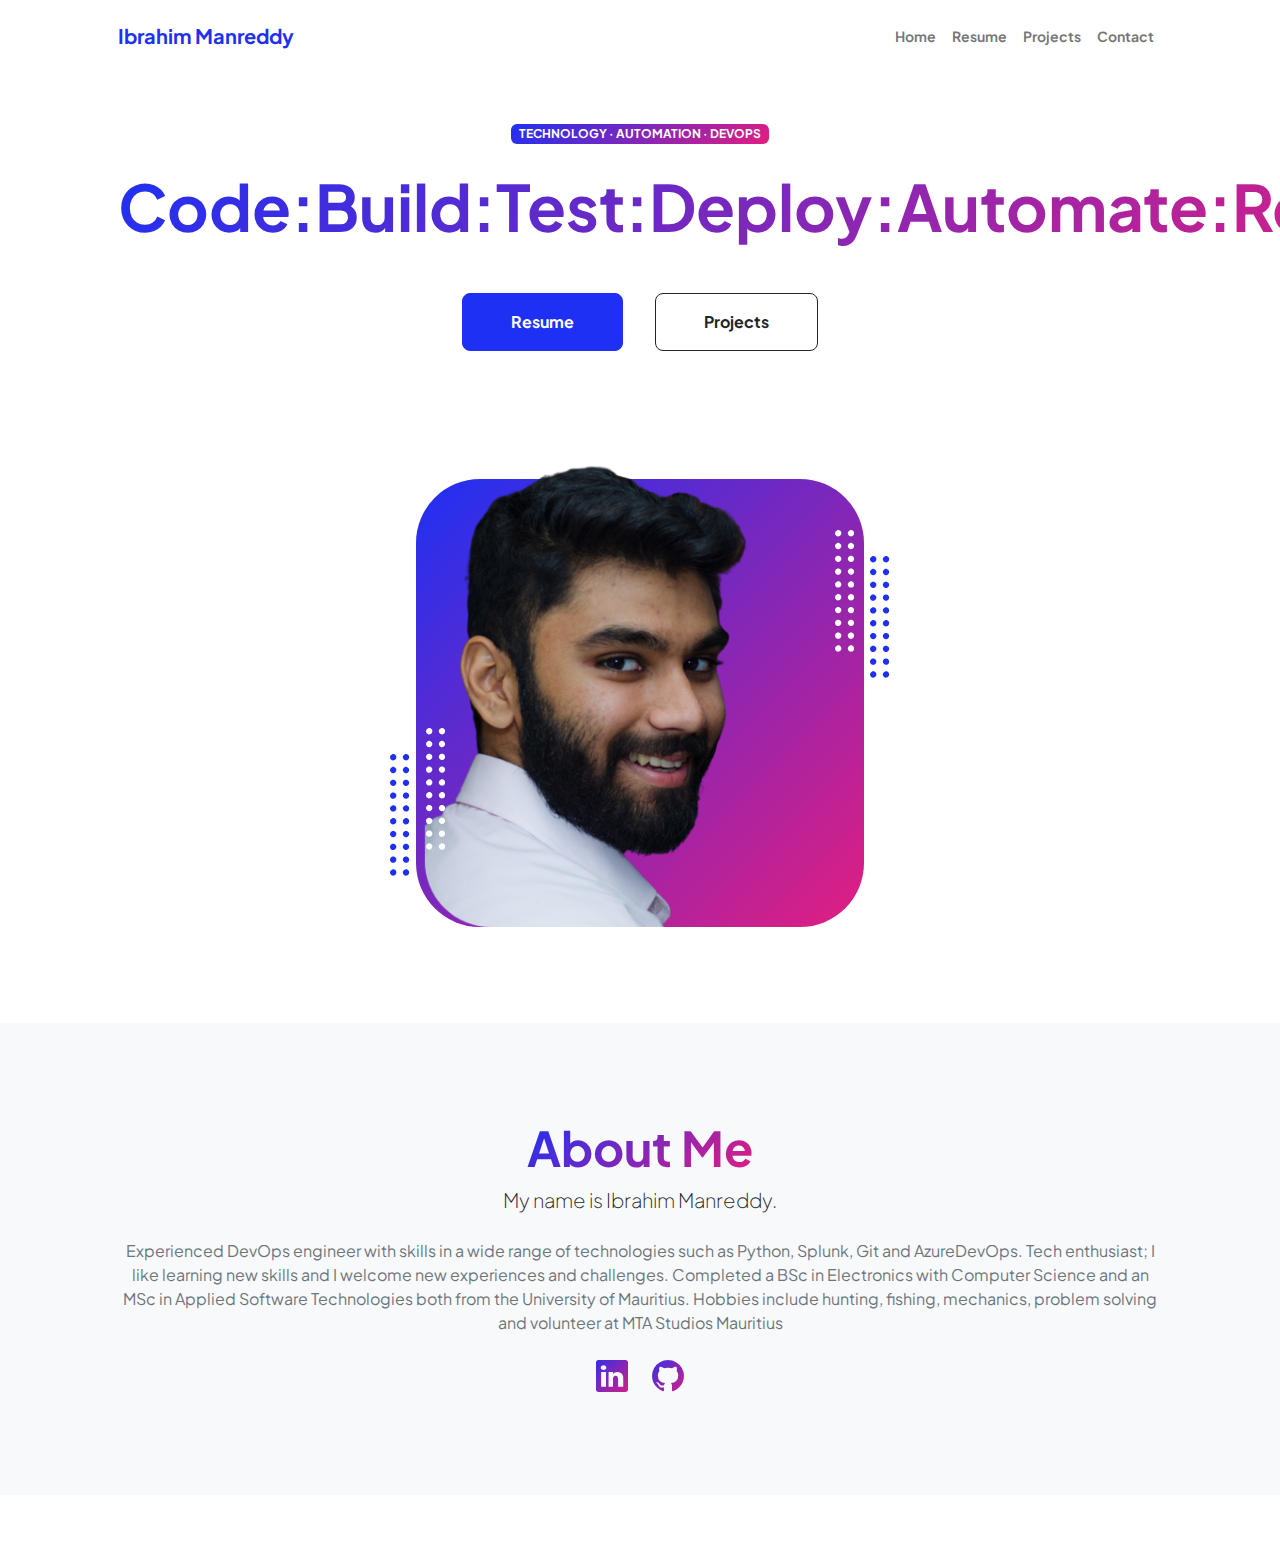
==== commit 8c85d25d: "modified homepage" ====
--- a/index.html
+++ b/index.html
@@ -43,7 +43,7 @@
                             <div class="text-center text-xxl-start">
                                 <div class="badge bg-gradient-primary-to-secondary text-white mb-4"><div class="text-uppercase">Technology &middot; Automation &middot; DevOps</div></div>
                                 <!-- <div class="fs-3 fw-light text-muted">I can help your business to</div> -->
-                                <h1 class="display-3 fw-bolder mb-5"><span class="text-gradient d-inline">Code, Build, Test, Deploy, Automate, Repeat</span></h1>
+                                <h1 class="display-3 fw-bolder mb-5"><span class="text-gradient d-inline">Code:Build:Test:Deploy:Automate:Repeat</span></h1>
                                 <div class="d-grid gap-3 d-sm-flex justify-content-sm-center justify-content-xxl-start mb-3">
                                     <a class="btn btn-primary btn-lg px-5 py-3 me-sm-3 fs-6 fw-bolder" href="resume.html">Resume</a>
                                     <a class="btn btn-outline-dark btn-lg px-5 py-3 fs-6 fw-bolder" href="projects.html">Projects</a>
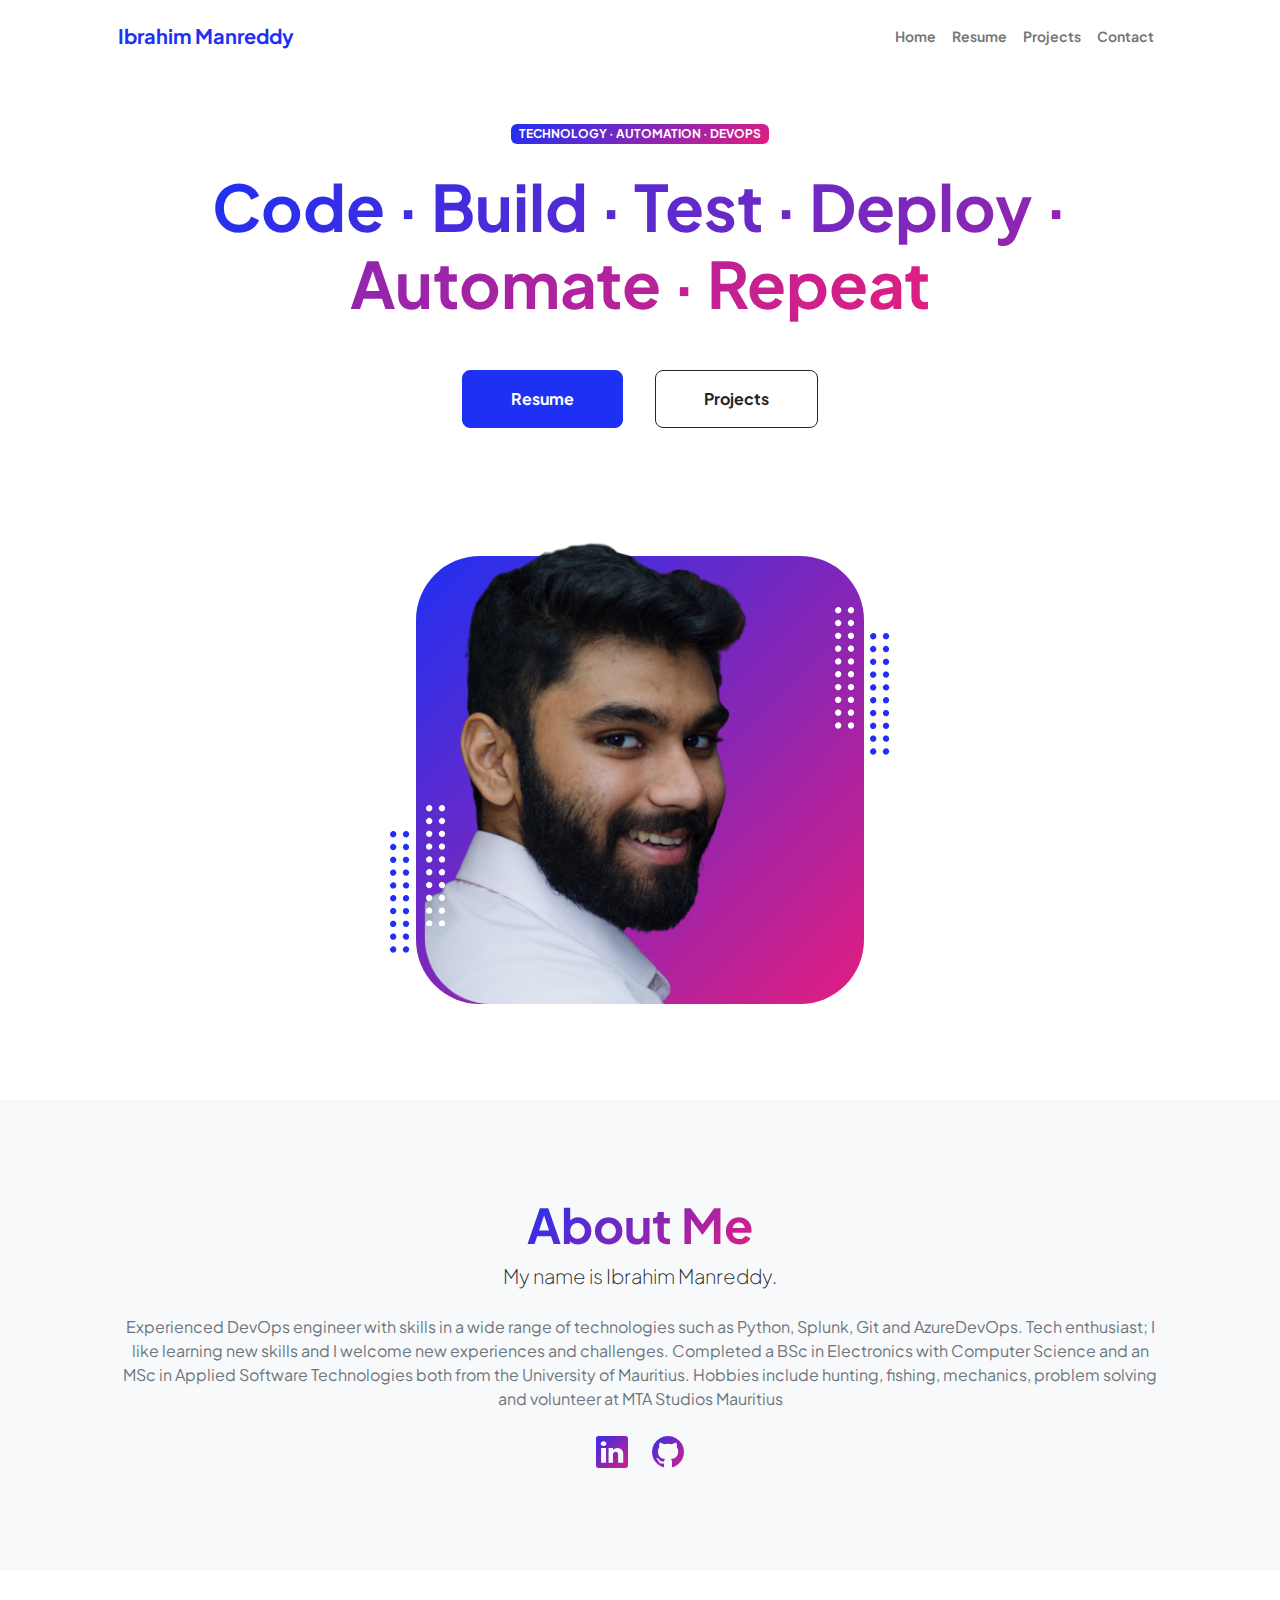
==== commit 9ea665cb: "modified homepage" ====
--- a/index.html
+++ b/index.html
@@ -43,7 +43,7 @@
                             <div class="text-center text-xxl-start">
                                 <div class="badge bg-gradient-primary-to-secondary text-white mb-4"><div class="text-uppercase">Technology &middot; Automation &middot; DevOps</div></div>
                                 <!-- <div class="fs-3 fw-light text-muted">I can help your business to</div> -->
-                                <h1 class="display-3 fw-bolder mb-5"><span class="text-gradient d-inline">Code:Build:Test:Deploy:Automate:Repeat</span></h1>
+                                <h1 class="display-3 fw-bolder mb-5"><span class="text-gradient d-inline">Code &middot; Build &middot; Test &middot; Deploy &middot; Automate &middot; Repeat</span></h1>
                                 <div class="d-grid gap-3 d-sm-flex justify-content-sm-center justify-content-xxl-start mb-3">
                                     <a class="btn btn-primary btn-lg px-5 py-3 me-sm-3 fs-6 fw-bolder" href="resume.html">Resume</a>
                                     <a class="btn btn-outline-dark btn-lg px-5 py-3 fs-6 fw-bolder" href="projects.html">Projects</a>
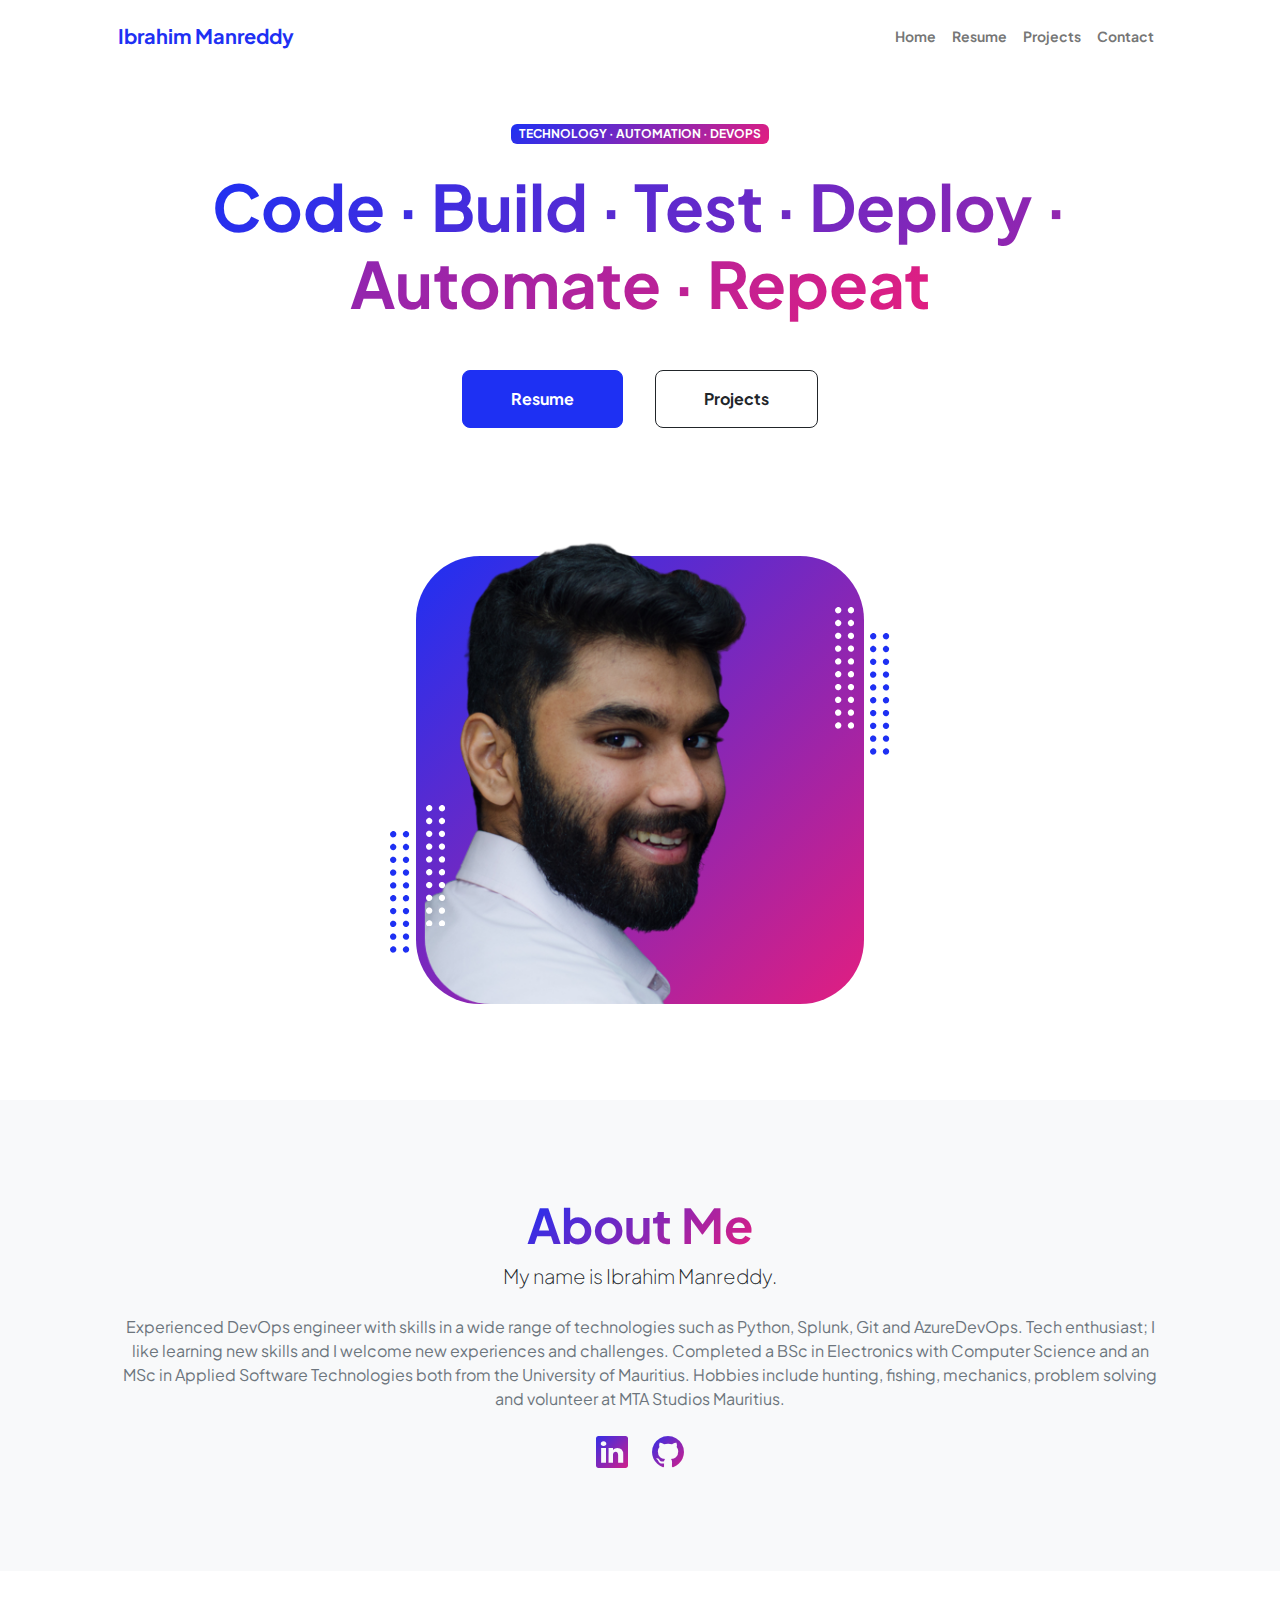
==== commit 9fc5978a: "corrected description" ====
--- a/index.html
+++ b/index.html
@@ -183,7 +183,7 @@
                             <div class="text-center my-5">
                                 <h2 class="display-5 fw-bolder"><span class="text-gradient d-inline">About Me</span></h2>
                                 <p class="lead fw-light mb-4">My name is Ibrahim Manreddy.</p>
-                                <p class="text-muted">Experienced DevOps engineer with skills in a wide range of technologies such as Python, Splunk, Git and AzureDevOps. Tech enthusiast; I like learning new skills and I welcome new experiences and challenges. Completed a BSc in Electronics with Computer Science and an MSc in Applied Software Technologies both from the University of Mauritius. Hobbies include hunting, fishing, mechanics, problem solving and volunteer at MTA Studios Mauritius</p>
+                                <p class="text-muted">Experienced DevOps engineer with skills in a wide range of technologies such as Python, Splunk, Git and AzureDevOps. Tech enthusiast; I like learning new skills and I welcome new experiences and challenges. Completed a BSc in Electronics with Computer Science and an MSc in Applied Software Technologies both from the University of Mauritius. Hobbies include hunting, fishing, mechanics, problem solving and volunteer at MTA Studios Mauritius.</p>
                                 <div class="d-flex justify-content-center fs-2 gap-4">
                                     <!-- <a class="text-gradient" href="#!"><i class="bi bi-twitter"></i></a> -->
                                     <a class="text-gradient" href="https://www.linkedin.com/in/ibrahim-siddick-ahmad-manreddy-6a682565"><i class="bi bi-linkedin"></i></a>
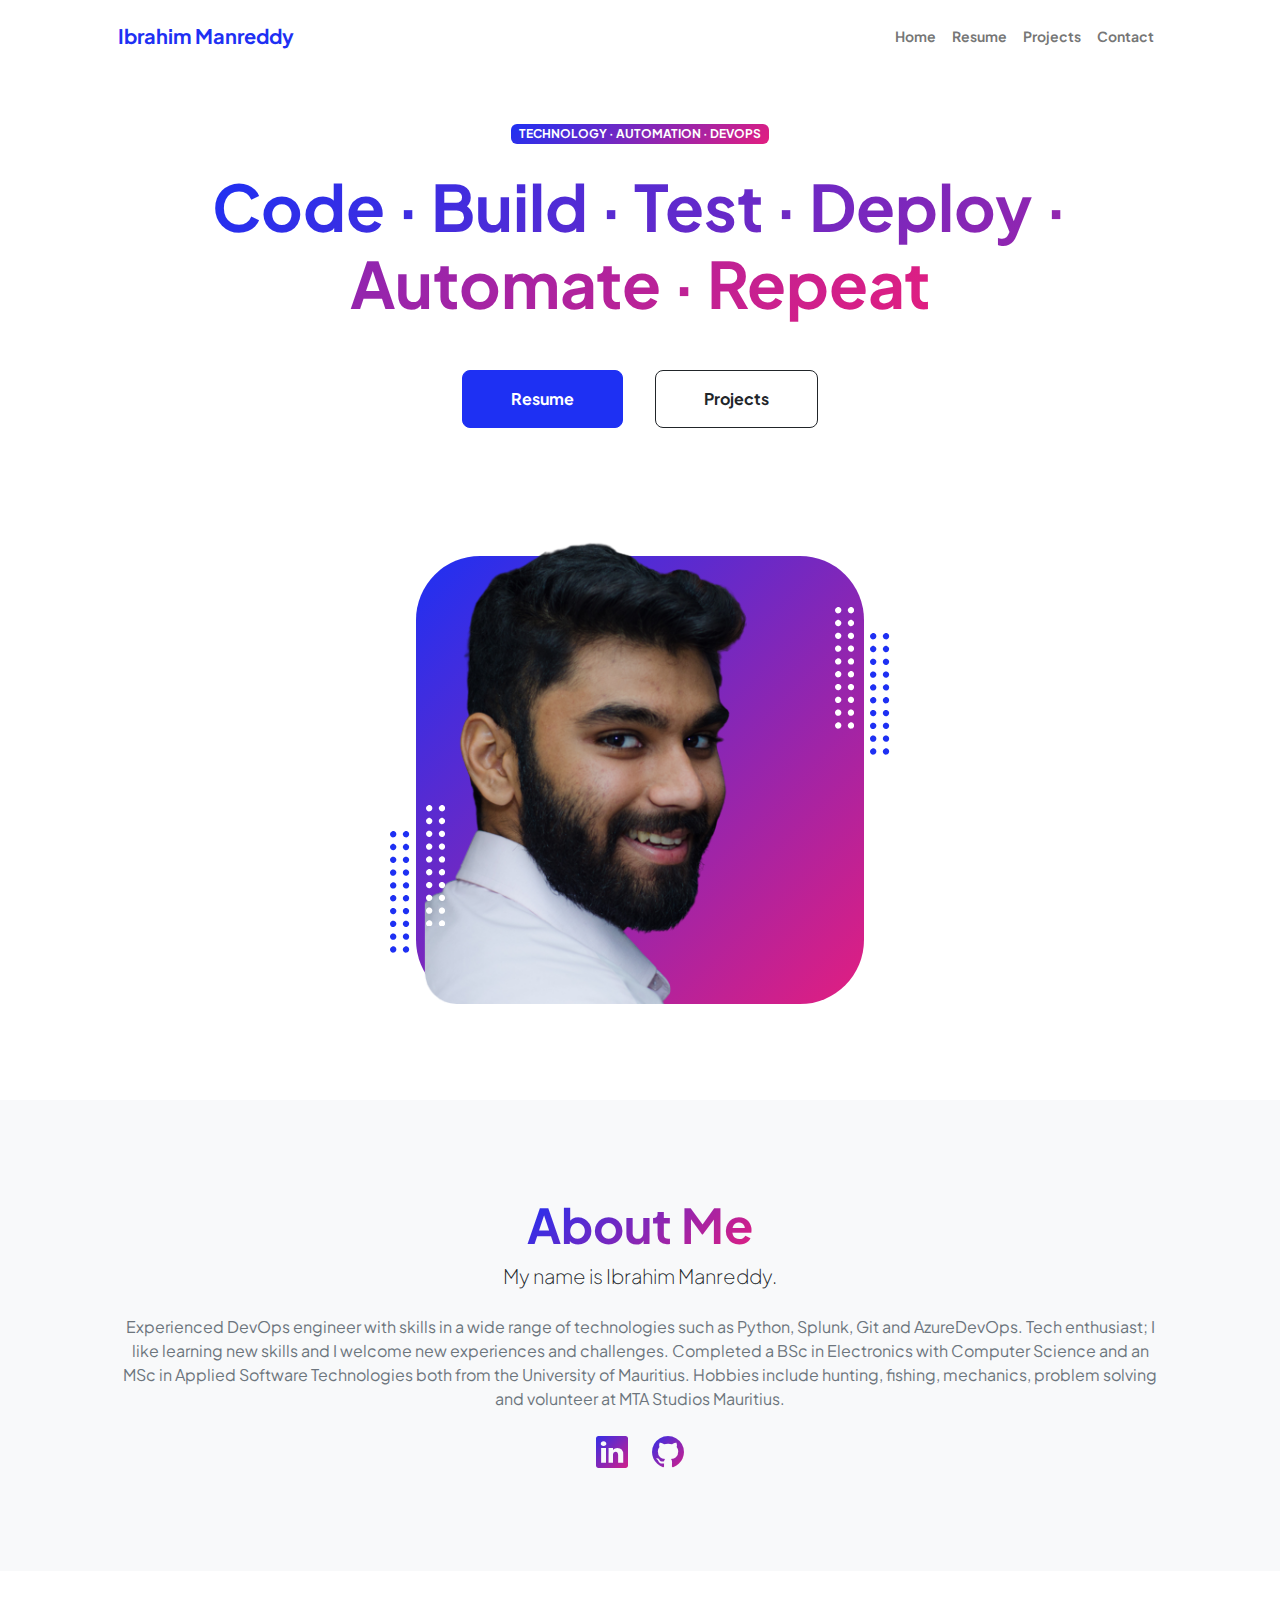
==== commit 3475cffb: "added variables to js" ====
--- a/index.html
+++ b/index.html
@@ -22,7 +22,7 @@
             <!-- Navigation-->
             <nav class="navbar navbar-expand-lg navbar-light bg-white py-3">
                 <div class="container px-5">
-                    <a class="navbar-brand" href="index.html"><span class="fw-bolder text-primary">Ibrahim Manreddy</span></a>
+                    <a class="navbar-brand" href="index.html"><span id="nameNavbar" class="fw-bolder text-primary">Ibrahim Manreddy</span></a>
                     <button class="navbar-toggler" type="button" data-bs-toggle="collapse" data-bs-target="#navbarSupportedContent" aria-controls="navbarSupportedContent" aria-expanded="false" aria-label="Toggle navigation"><span class="navbar-toggler-icon"></span></button>
                     <div class="collapse navbar-collapse" id="navbarSupportedContent">
                         <ul class="navbar-nav ms-auto mb-2 mb-lg-0 small fw-bolder">
